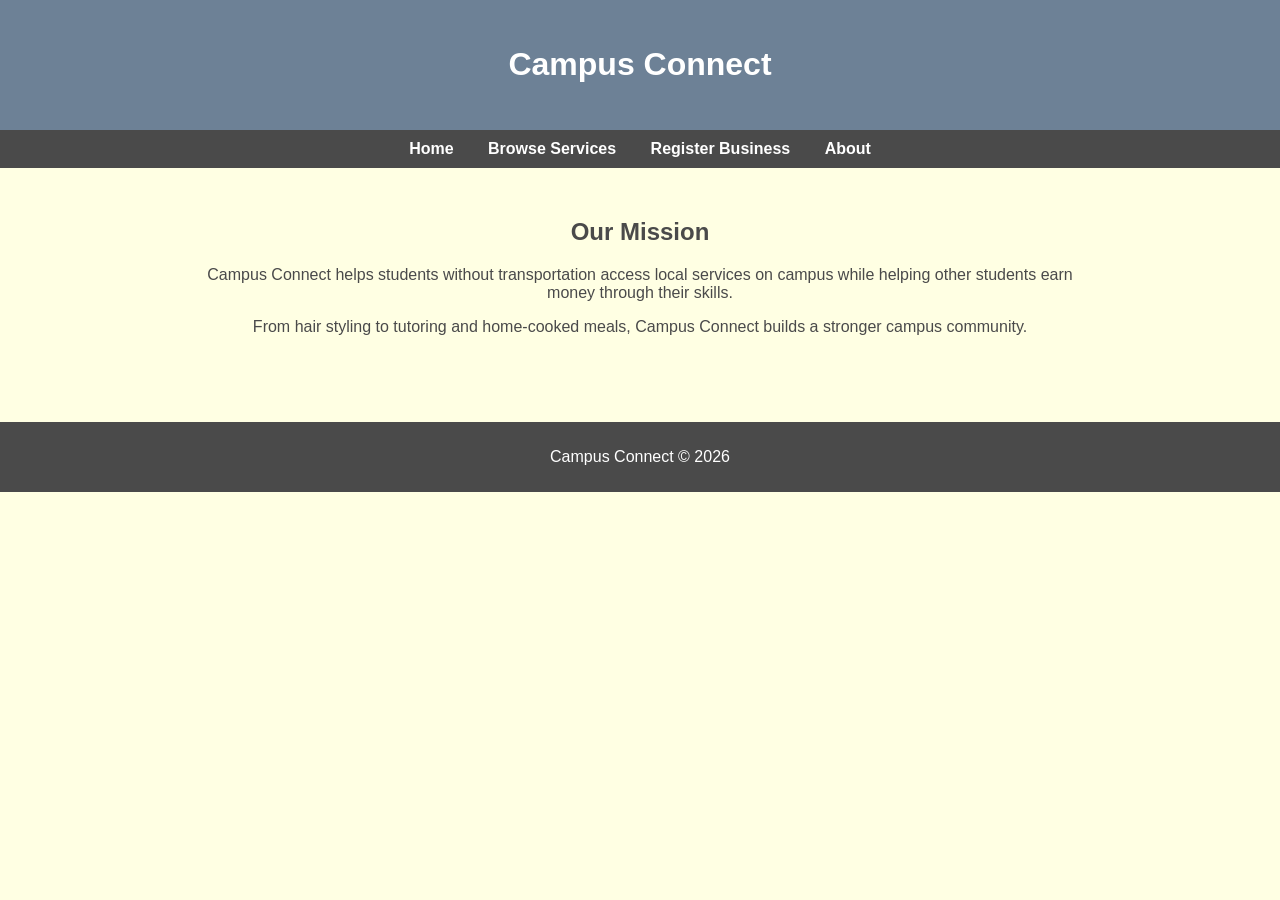
==== about.html @ ebe28c9b "Add files via upload" ====
<!DOCTYPE html>
<html>

<head>
<title>About Campus Connect</title>
<link rel="stylesheet" href="styles.css">
</head>

<body>

<header>

<h1>Campus Connect</h1>

</header>

<nav>
<a href="index.html">Home</a>
<a href="services.html">Browse Services</a>
<a href="register.html">Register Business</a>
<a href="about.html">About</a>
</nav>

<div class="container">

<h2>Our Mission</h2>

<p>
Campus Connect helps students without transportation
access local services on campus while helping other
students earn money through their skills.
</p>

<p>
From hair styling to tutoring and home-cooked meals,
Campus Connect builds a stronger campus community.
</p>

</div>

<footer>
<p>Campus Connect © 2026</p>
</footer>

</body>
</html>
---- styles.css ----
body{
    font-family: Arial, Helvetica, sans-serif;
    background-color: #FFFFE3;
    color: #4A4A4A;
    margin:0;
}

/* HEADER */

header{
    background-color:#6D8196;
    color:white;
    padding:25px 0;
    text-align:center;
}

/* NAV BUTTONS */

.nav-buttons{
    margin-top:15px;
}

.nav-buttons button{
    background-color:#4A4A4A;
    color:white;
    border:none;
    padding:10px 18px;
    margin:5px;
    border-radius:6px;
    font-size:14px;
}

.nav-buttons button:hover{
    background-color:#CBCBCB;
    color:#4A4A4A;
}

/* NAVIGATION */

nav{
    background-color:#4A4A4A;
    padding:10px;
    text-align:center;
}

nav a{
    color:white;
    text-decoration:none;
    margin:0 15px;
    font-weight:bold;
}

nav a:hover{
    color:#CBCBCB;
}

/* MAIN CONTENT */

.container{
    max-width:900px;
    margin:auto;
    padding:30px;
    text-align:center;
}

/* SEARCH */

input{
    padding:10px;
    width:250px;
    border-radius:6px;
    border:2px solid #CBCBCB;
}

select{
    padding:10px;
    border-radius:6px;
    border:2px solid #CBCBCB;
}

/* BUTTONS */

button{
    background-color:#6D8196;
    color:white;
    border:none;
    padding:10px 16px;
    margin:8px;
    border-radius:6px;
    cursor:pointer;
}

button:hover{
    background-color:#4A4A4A;
}

/* SERVICE CARDS */

.services{
    display:flex;
    flex-wrap:wrap;
    justify-content:center;
}

.service-card{
    background:#CBCBCB;
    padding:15px;
    margin:15px;
    width:220px;
    border-radius:8px;
}

/* CHATBOT */

.chat-container{
    position:fixed;
    bottom:20px;
    right:20px;
    width:300px;
    background:white;
    border-radius:10px;
    box-shadow:0 4px 10px rgba(0,0,0,0.2);
    overflow:hidden;
    font-size:14px;
}

.chat-header{
    background:#6D8196;
    color:white;
    padding:10px;
    font-weight:bold;
}

.chat-messages{
    height:200px;
    overflow-y:auto;
    padding:10px;
    background:#FFFFE3;
}

.bot-message{
    background:#CBCBCB;
    padding:8px;
    margin-bottom:8px;
    border-radius:6px;
}

.user-message{
    background:#6D8196;
    color:white;
    padding:8px;
    margin-bottom:8px;
    border-radius:6px;
    text-align:right;
}

.chat-input{
    display:flex;
    border-top:1px solid #CBCBCB;
}

.chat-input input{
    flex:1;
    border:none;
    padding:10px;
}

.chat-input button{
    background:#4A4A4A;
    color:white;
    border:none;
    padding:10px;
    cursor:pointer;
}

/* FOOTER */

footer{
    background:#4A4A4A;
    color:white;
    text-align:center;
    padding:10px;
    margin-top:40px;
}
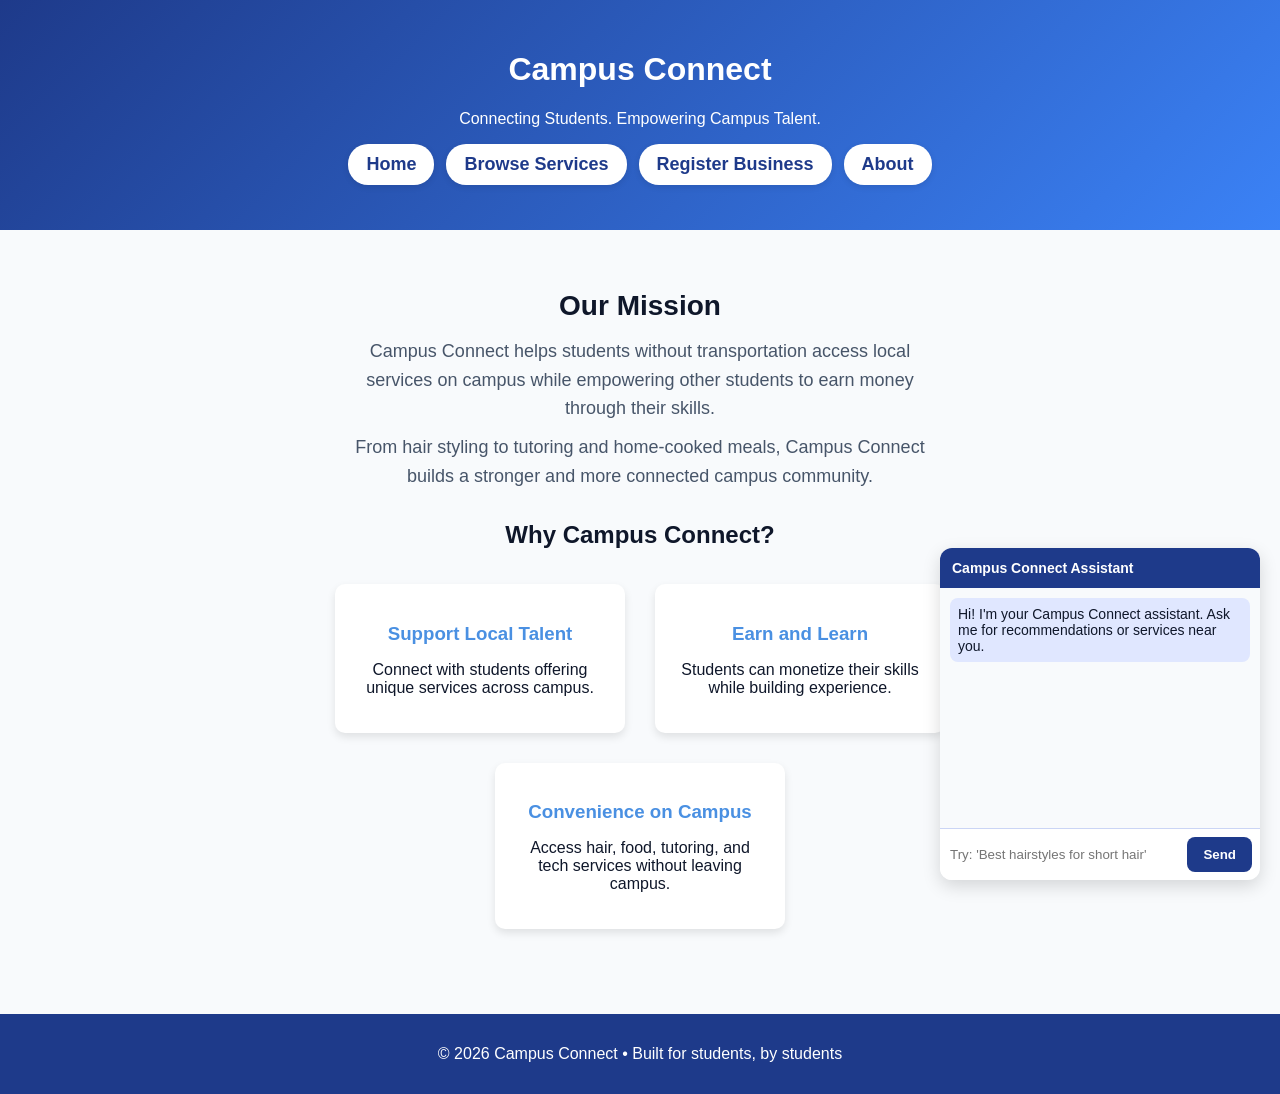
==== commit a4019503: "Add files via upload" ====
--- a/about.html
+++ b/about.html
@@ -1,46 +1,92 @@
 <!DOCTYPE html>
-<html>
+<html lang="en">
 
 <head>
-<title>About Campus Connect</title>
-<link rel="stylesheet" href="styles.css">
+    <meta charset="UTF-8">
+    <meta name="viewport" content="width=device-width, initial-scale=1.0">
+    <title>About Campus Connect</title>
+    <link rel="stylesheet" href="styles.css">
 </head>
 
 <body>
 
 <header>
+    <h1>Campus Connect</h1>
+    <p>Connecting Students. Empowering Campus Talent.</p>
 
-<h1>Campus Connect</h1>
-
+    <nav>
+        <a href="index.html">Home</a>
+        <a href="services.html">Browse Services</a>
+        <a href="register.html">Register Business</a>
+        <a href="about.html">About</a>
+    </nav>
 </header>
-
-<nav>
-<a href="index.html">Home</a>
-<a href="services.html">Browse Services</a>
-<a href="register.html">Register Business</a>
-<a href="about.html">About</a>
-</nav>
 
 <div class="container">
 
-<h2>Our Mission</h2>
+    <!-- HERO / MISSION SECTION -->
+    <section class="hero">
+        <h2>Our Mission</h2>
+        <p>
+            Campus Connect helps students without transportation access local services on campus
+            while empowering other students to earn money through their skills.
+        </p>
+        <p>
+            From hair styling to tutoring and home-cooked meals, Campus Connect builds a stronger
+            and more connected campus community.
+        </p>
+    </section>
 
-<p>
-Campus Connect helps students without transportation
-access local services on campus while helping other
-students earn money through their skills.
-</p>
+    <!-- HIGHLIGHTS / FEATURES -->
+    <section class="features">
+        <h2>Why Campus Connect?</h2>
+        <div class="feature-cards">
 
-<p>
-From hair styling to tutoring and home-cooked meals,
-Campus Connect builds a stronger campus community.
-</p>
+            <div class="service-card">
+                <h3>Support Local Talent</h3>
+                <p>Connect with students offering unique services across campus.</p>
+            </div>
+
+            <div class="service-card">
+                <h3>Earn and Learn</h3>
+                <p>Students can monetize their skills while building experience.</p>
+            </div>
+
+            <div class="service-card">
+                <h3>Convenience on Campus</h3>
+                <p>Access hair, food, tutoring, and tech services without leaving campus.</p>
+            </div>
+
+        </div>
+    </section>
 
 </div>
 
 <footer>
-<p>Campus Connect © 2026</p>
+    <p>© 2026 Campus Connect • Built for students, by students</p>
 </footer>
+
+<!-- AI ASSISTANT CHATBOX -->
+<div class="chat-container">
+
+    <div class="chat-header">
+        Campus Connect Assistant
+    </div>
+
+    <div id="chatMessages" class="chat-messages">
+        <div class="bot-message">
+            Hi! I'm your Campus Connect assistant. Ask me for recommendations or services near you.
+        </div>
+    </div>
+
+    <div class="chat-input">
+        <input type="text" id="userInput" placeholder="Try: 'Best hairstyles for short hair'">
+        <button onclick="sendMessage()">Send</button>
+    </div>
+
+</div>
+
+<script src="chatbot.js"></script>
 
 </body>
 </html>
--- a/styles.css
+++ b/styles.css
@@ -1,57 +1,45 @@
 body{
     font-family: Arial, Helvetica, sans-serif;
-    background-color: #FFFFE3;
-    color: #4A4A4A;
+    background-color: #F8FAFC;
+    color: #0F172A;
     margin:0;
 }
 
 /* HEADER */
 
 header{
-    background-color:#6D8196;
-    color:white;
-    padding:25px 0;
+    background: linear-gradient(135deg, #1E3A8A, #3B82F6);
+    color:white;
+    padding:30px 0;
     text-align:center;
 }
 
-/* NAV BUTTONS */
-
-.nav-buttons{
+/* NAVIGATION (HEADER BUTTON STYLE) */
+
+nav{
+    display:flex;
+    justify-content:center;
+    flex-wrap:wrap;
+    gap:12px;
     margin-top:15px;
-}
-
-.nav-buttons button{
-    background-color:#4A4A4A;
-    color:white;
-    border:none;
+    padding-bottom:15px;
+    background:none; 
+}
+
+nav a{
+    background-color:white;
+    color:#1E3A8A;
+    text-decoration:none;
     padding:10px 18px;
-    margin:5px;
-    border-radius:6px;
-    font-size:14px;
-}
-
-.nav-buttons button:hover{
-    background-color:#CBCBCB;
-    color:#4A4A4A;
-}
-
-/* NAVIGATION */
-
-nav{
-    background-color:#4A4A4A;
-    padding:10px;
-    text-align:center;
-}
-
-nav a{
-    color:white;
-    text-decoration:none;
-    margin:0 15px;
+    border-radius:20px;
+    font-size:18px;
     font-weight:bold;
+    transition:0.3s;
+    box-shadow:0 2px 6px rgba(0,0,0,0.1);
 }
 
 nav a:hover{
-    color:#CBCBCB;
+    background-color:#E0E7FF;
 }
 
 /* MAIN CONTENT */
@@ -66,32 +54,39 @@
 /* SEARCH */
 
 input{
-    padding:10px;
-    width:250px;
-    border-radius:6px;
-    border:2px solid #CBCBCB;
+    padding:12px;
+    width:260px;
+    border-radius:8px;
+    border:1px solid #CBD5F5;
+    outline:none;
+}
+
+input:focus{
+    border-color:#3B82F6;
 }
 
 select{
-    padding:10px;
-    border-radius:6px;
-    border:2px solid #CBCBCB;
+    padding:12px;
+    border-radius:8px;
+    border:1px solid #CBD5F5;
 }
 
 /* BUTTONS */
 
 button{
-    background-color:#6D8196;
+    background-color:#3B82F6;
     color:white;
     border:none;
     padding:10px 16px;
     margin:8px;
-    border-radius:6px;
+    border-radius:8px;
     cursor:pointer;
+    font-weight:bold;
+    transition:0.3s;
 }
 
 button:hover{
-    background-color:#4A4A4A;
+    background-color:#1E3A8A;
 }
 
 /* SERVICE CARDS */
@@ -103,11 +98,17 @@
 }
 
 .service-card{
-    background:#CBCBCB;
-    padding:15px;
+    background:white;
+    padding:20px;
     margin:15px;
-    width:220px;
-    border-radius:8px;
+    width:230px;
+    border-radius:12px;
+    box-shadow:0 4px 12px rgba(0,0,0,0.08);
+    transition:0.3s;
+}
+
+.service-card:hover{
+    transform:translateY(-5px);
 }
 
 /* CHATBOT */
@@ -116,47 +117,47 @@
     position:fixed;
     bottom:20px;
     right:20px;
-    width:300px;
+    width:320px;
     background:white;
-    border-radius:10px;
-    box-shadow:0 4px 10px rgba(0,0,0,0.2);
+    border-radius:12px;
+    box-shadow:0 6px 18px rgba(0,0,0,0.15);
     overflow:hidden;
     font-size:14px;
 }
 
 .chat-header{
-    background:#6D8196;
-    color:white;
-    padding:10px;
+    background:#1E3A8A;
+    color:white;
+    padding:12px;
     font-weight:bold;
 }
 
 .chat-messages{
-    height:200px;
+    height:220px;
     overflow-y:auto;
     padding:10px;
-    background:#FFFFE3;
+    background:#F8FAFC;
 }
 
 .bot-message{
-    background:#CBCBCB;
+    background:#E0E7FF;
     padding:8px;
     margin-bottom:8px;
-    border-radius:6px;
+    border-radius:8px;
 }
 
 .user-message{
-    background:#6D8196;
+    background:#3B82F6;
     color:white;
     padding:8px;
     margin-bottom:8px;
-    border-radius:6px;
+    border-radius:8px;
     text-align:right;
 }
 
 .chat-input{
     display:flex;
-    border-top:1px solid #CBCBCB;
+    border-top:1px solid #CBD5F5;
 }
 
 .chat-input input{
@@ -166,19 +167,112 @@
 }
 
 .chat-input button{
-    background:#4A4A4A;
-    color:white;
-    border:none;
-    padding:10px;
-    cursor:pointer;
+    background:#1E3A8A;
 }
 
 /* FOOTER */
 
 footer{
-    background:#4A4A4A;
+    background:#1E3A8A;
     color:white;
     text-align:center;
-    padding:10px;
+    padding:15px;
     margin-top:40px;
+}
+
+/* HERO SECTION */
+
+.hero{
+    margin-bottom:40px;
+}
+
+.hero p{
+    max-width:600px;
+    margin:10px auto 20px;
+    color:#475569;
+}
+
+/* SEARCH BOX LAYOUT */
+
+.search-box{
+    display:flex;
+    justify-content:center;
+    flex-wrap:wrap;
+    gap:10px;
+}
+
+/* FORM STYLING */
+.register-form input,
+.register-form select,
+.register-form textarea {
+    width: 100%;
+    max-width: 400px;
+    padding: 12px;
+    margin: 10px 0;
+    border-radius: 6px;
+    border: 2px solid #CBCBCB;
+    font-size: 16px;
+    box-sizing: border-box;
+}
+
+.register-form button {
+    background-color: #4A90E2;
+    color: white;
+    border: none;
+    padding: 12px 24px;
+    margin-top: 10px;
+    font-size: 16px;
+    border-radius: 8px;
+    cursor: pointer;
+    transition: all 0.3s;
+}
+
+.register-form button:hover {
+    background-color: #357ABD;
+}
+
+/* Header nav already matches homepage */
+
+/* HERO section */
+.hero {
+    text-align: center;
+    margin: 30px 0;
+}
+
+.hero h2 {
+    font-size: 28px;
+    margin-bottom: 15px;
+}
+
+.hero p {
+    font-size: 18px;
+    margin-bottom: 10px;
+    line-height: 1.6;
+}
+
+/* FEATURE CARDS */
+.feature-cards {
+    display: flex;
+    flex-wrap: wrap;
+    justify-content: center;
+    margin-top: 20px;
+}
+
+.feature-cards .service-card {
+    background: #FFFFFF;
+    padding: 20px;
+    margin: 15px;
+    width: 250px;
+    border-radius: 10px;
+    box-shadow: 0 4px 8px rgba(0,0,0,0.1);
+    text-align: center;
+}
+
+.feature-cards .service-card h3 {
+    margin-bottom: 10px;
+    color: #4A90E2;
+}
+
+.feature-cards .service-card p {
+    font-size: 16px;
 }
